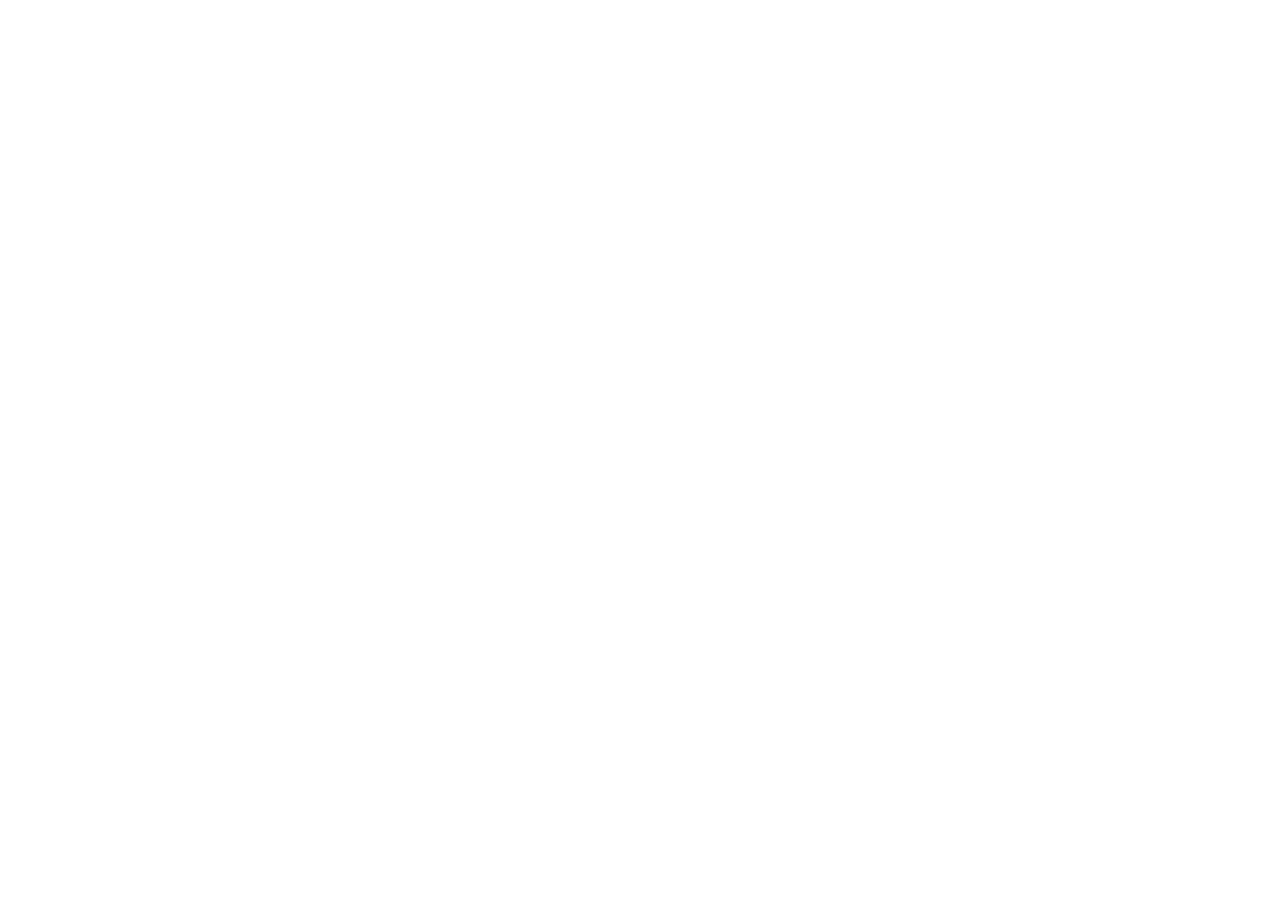
==== index.html @ bc7f0238 "Se crea el repositorio" ====
<!DOCTYPE html>
<html lang="en">
<head>
    <meta charset="UTF-8">
    <meta name="viewport" content="width=device-width, initial-scale=1.0">
    <title>InfoLaLiga</title>
</head>
<body>
    
</body>
</html>
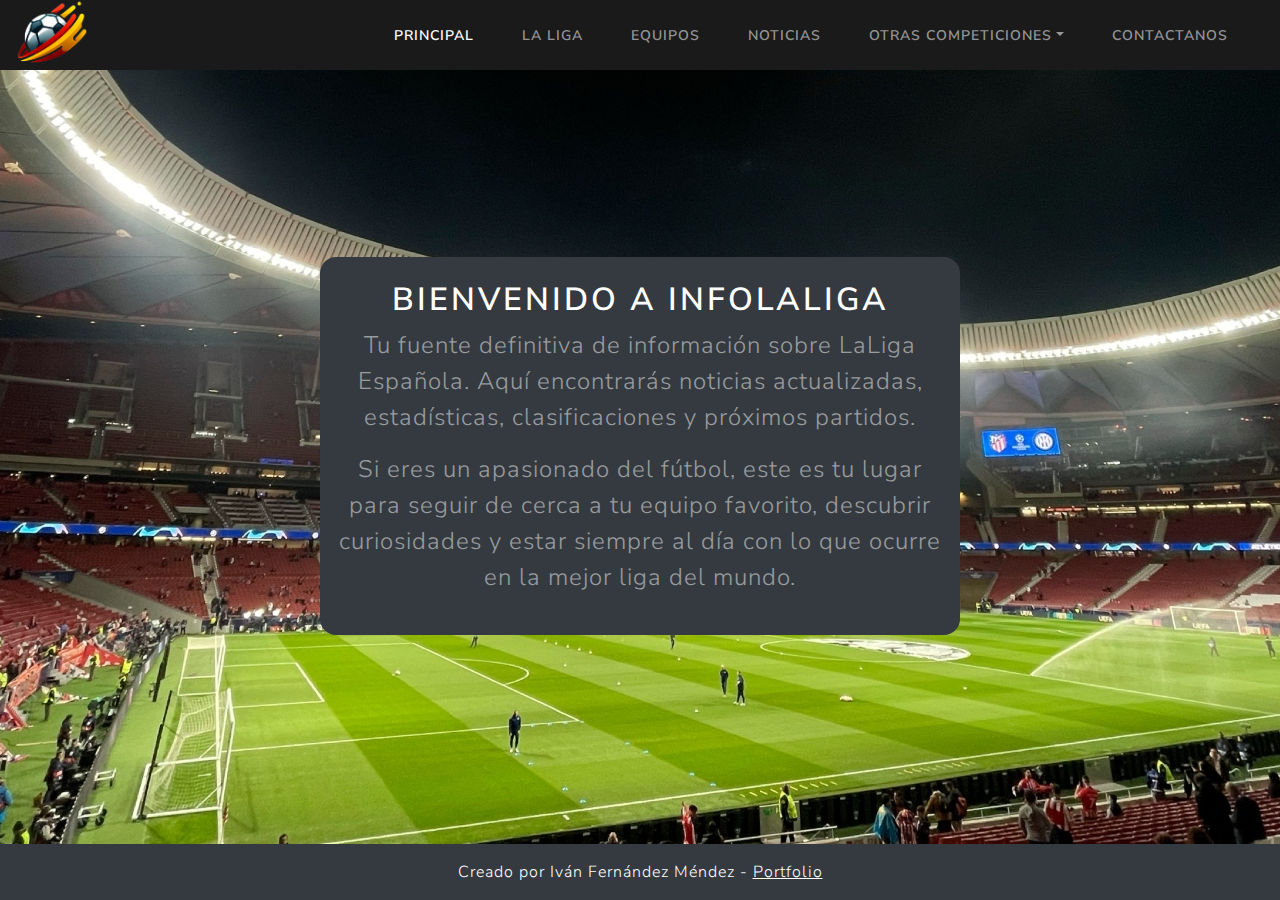
==== commit 69d41bb2: "Se termina el proyecto a la espera del informe de accesibilidad" ====
--- a/index.html
+++ b/index.html
@@ -4,8 +4,58 @@
     <meta charset="UTF-8">
     <meta name="viewport" content="width=device-width, initial-scale=1.0">
     <title>InfoLaLiga</title>
+    <link href="https://cdn.jsdelivr.net/npm/bootstrap@5.3.3/dist/css/bootstrap.min.css" rel="stylesheet" integrity="sha384-QWTKZyjpPEjISv5WaRU9OFeRpok6YctnYmDr5pNlyT2bRjXh0JMhjY6hW+ALEwIH" crossorigin="anonymous">
+    <link rel="stylesheet" href="style/bootstrap.min.css">
+    <link rel="stylesheet" href="style/style.css">
 </head>
-<body>
-    
+<body class="pt-4">
+    <nav class="navbar navbar-expand-lg bg-primary py-0 fixed-top" data-bs-theme="dark">
+        <div class="container-fluid">
+          <a class="navbar-brand" href="index.html"><img src="/res/img/logoInfoLaLiga.png" alt="Logo de la web" class="img-fluid" style="width: 75px;"></a>
+          <button class="navbar-toggler" type="button" data-bs-toggle="collapse" data-bs-target="#navbarColor01" aria-controls="navbarColor01" aria-expanded="false" aria-label="Toggle navigation">
+            <span class="navbar-toggler-icon"></span>
+          </button>
+          <div class="collapse navbar-collapse" id="navbarColor01">
+            <ul class="navbar-nav ms-auto">
+              <li class="nav-item">
+                <a class="nav-link active" href="index.html">Principal
+                  <span class="visually-hidden">(current)</span>
+                </a>
+              </li>
+              <li class="nav-item">
+                <a class="nav-link" href="pages/laLiga.html">La Liga
+                  <span class="visually-hidden">(current)</span>
+                </a>
+              </li>
+              <li class="nav-item">
+                <a class="nav-link" href="pages/equipos.html">Equipos</a>
+              </li>
+              <li class="nav-item">
+                <a class="nav-link" href="pages/noticia.html">Noticias</a>
+              </li>
+              <li class="nav-item dropdown">
+                <a class="nav-link dropdown-toggle" data-bs-toggle="dropdown" href="#" role="button" aria-haspopup="true" aria-expanded="false">Otras competiciones</a>
+                <div class="dropdown-menu">
+                  <a class="dropdown-item" href="pages/champion.html">Champions League</a>
+                  <a class="dropdown-item" href="pages/copaRey.html">Copa del Rey</a>
+              </li>
+              <li class="nav-item">
+                <a class="nav-link" href="pages/contacto.html">Contactanos</a>
+              </li>
+            </ul>
+          </div>
+        </div>
+      </nav>
+      <main class="pt-4 fondo-index d-flex align-items-center">
+        <div class="text-center container w-50 bg-dark py-4 rounded-4">
+          <h1 class="fs-1 text-white">Bienvenido a InfoLaLiga</h1>
+          <p class="fs-3 text-white-50">Tu fuente definitiva de información sobre LaLiga Española. Aquí encontrarás noticias actualizadas, estadísticas, clasificaciones y próximos partidos.</p>
+          <p class="fs-3 text-white-50">Si eres un apasionado del fútbol, este es tu lugar para seguir de cerca a tu equipo favorito, descubrir curiosidades y estar siempre al día con lo que ocurre en la mejor liga del mundo.</p>
+        </div>
+      </main>
+      <footer class="bg-dark text-white d-flex align-items-center justify-content-center pt-3">
+        <p>Creado por Iván Fernández Méndez - <a href="https://ifermen.github.io/portfolio/" class="text-white">Portfolio</a></p>
+      </footer>
+    <script src="https://cdn.jsdelivr.net/npm/bootstrap@5.3.3/dist/js/bootstrap.bundle.min.js" integrity="sha384-YvpcrYf0tY3lHB60NNkmXc5s9fDVZLESaAA55NDzOxhy9GkcIdslK1eN7N6jIeHz" crossorigin="anonymous"></script>
 </body>
 </html>--- a/style/style.css
+++ b/style/style.css
@@ -0,0 +1,47 @@
+/*.table-container{
+    overflow-y: auto;
+}
+
+.tituloTabla{
+    position: sticky;
+    top:0;
+}*/
+
+body {
+    display: flex;
+    flex-direction: column;
+    height: 100vh; /* Ocupa toda la pantalla */
+}
+
+/* Header fijo */
+.navbar {
+    margin-bottom: 20px;
+    flex: 0 0 auto; /* No cambia de tamaño */
+    height: 70px; /* Ajusta según necesidad */
+}
+
+ /* Contenedor principal con scroll */
+ main {
+    flex: 1 1 auto; /* Ocupa el resto de la pantalla */
+    overflow-y: auto; /* Permite scroll en el contenido sin afectar el header */
+}
+
+thead tr th {
+    position: sticky;
+    top: 2.4vh;
+    background-color: #fff; /* Asegura que el fondo no sea transparente */
+    z-index: 1000;
+    box-shadow: 0 2px 2px -1px rgba(0, 0, 0, 0.4);
+}
+
+td>img{
+    margin-right: 5px;
+    width: 50px;
+}
+
+.fondo-index{
+    background-image: url('../res/img/fondo_estadio.jpeg');
+    background-repeat: no-repeat;
+    background-position:bottom;
+    background-attachment: fixed;
+}